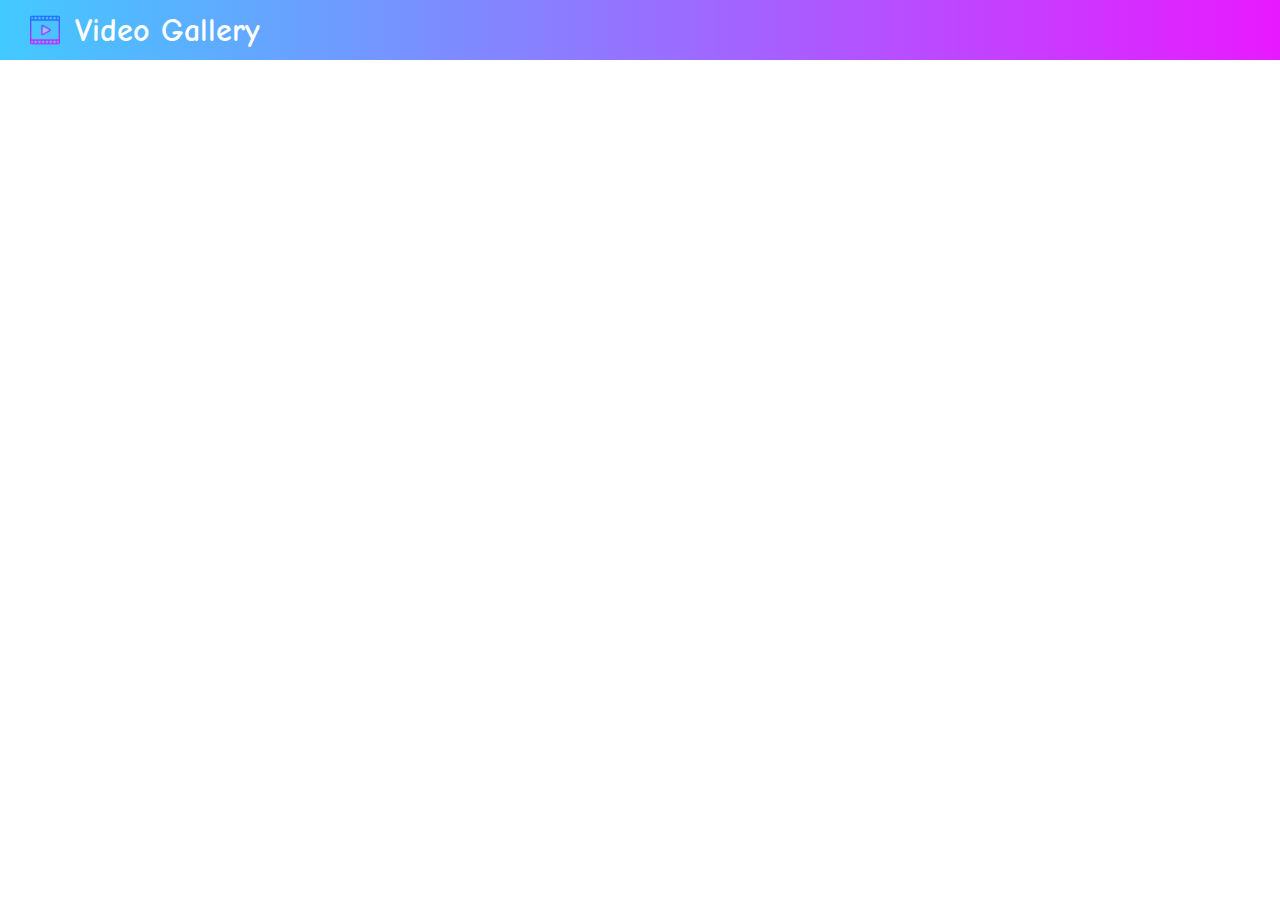
==== index.html @ 1a5cf52d "header" ====
<!DOCTYPE html>
<html lang="en">
<head>
  <meta charset="UTF-8">
  <meta http-equiv="X-UA-Compatible" content="IE=edge">
  <meta name="viewport" content="width=device-width, initial-scale=1.0">
  <title>Video Gallery</title>  
  <link rel="preconnect" href="https://fonts.gstatic.com">
  <link href="https://fonts.googleapis.com/css2?family=Comic+Neue&display=swap" rel="stylesheet">
  <link rel="stylesheet" href="css/style.css">
</head>
<body>
  <header class="header">
    <img src="images/logo.png" alt="Gallery Logo">
    <h1>Video Gallery</h1>
  </header>
</body>
</html>
---- css/style.css ----
* {
  font-family: 'Comic Neue', cursive;
}

body {
  margin: 0;
  padding: 0;
}

.header {
  /* background: #B8D0EB; */
  height: 50px;
  display: flex;
  align-items: center;
  color: #ffffff;
  padding: 5px 25px;
  background: hsla(197, 100%, 63%, 1);
  background: linear-gradient(360deg, hsla(197, 100%, 63%, 1) 0%, hsla(294, 100%, 55%, 1) 100%);
  background: -moz-linear-gradient(360deg, hsla(197, 100%, 63%, 1) 0%, hsla(294, 100%, 55%, 1) 100%);
  background: -webkit-linear-gradient(360deg, hsla(197, 100%, 63%, 1) 0%, hsla(294, 100%, 55%, 1) 100%);
  filter: progid: DXImageTransform.Microsoft.gradient( startColorstr="#40C9FF", endColorstr="#E81CFF", GradientType=1 );

}

.header img {
  width: 40px;
  margin-right: 10px;  
}
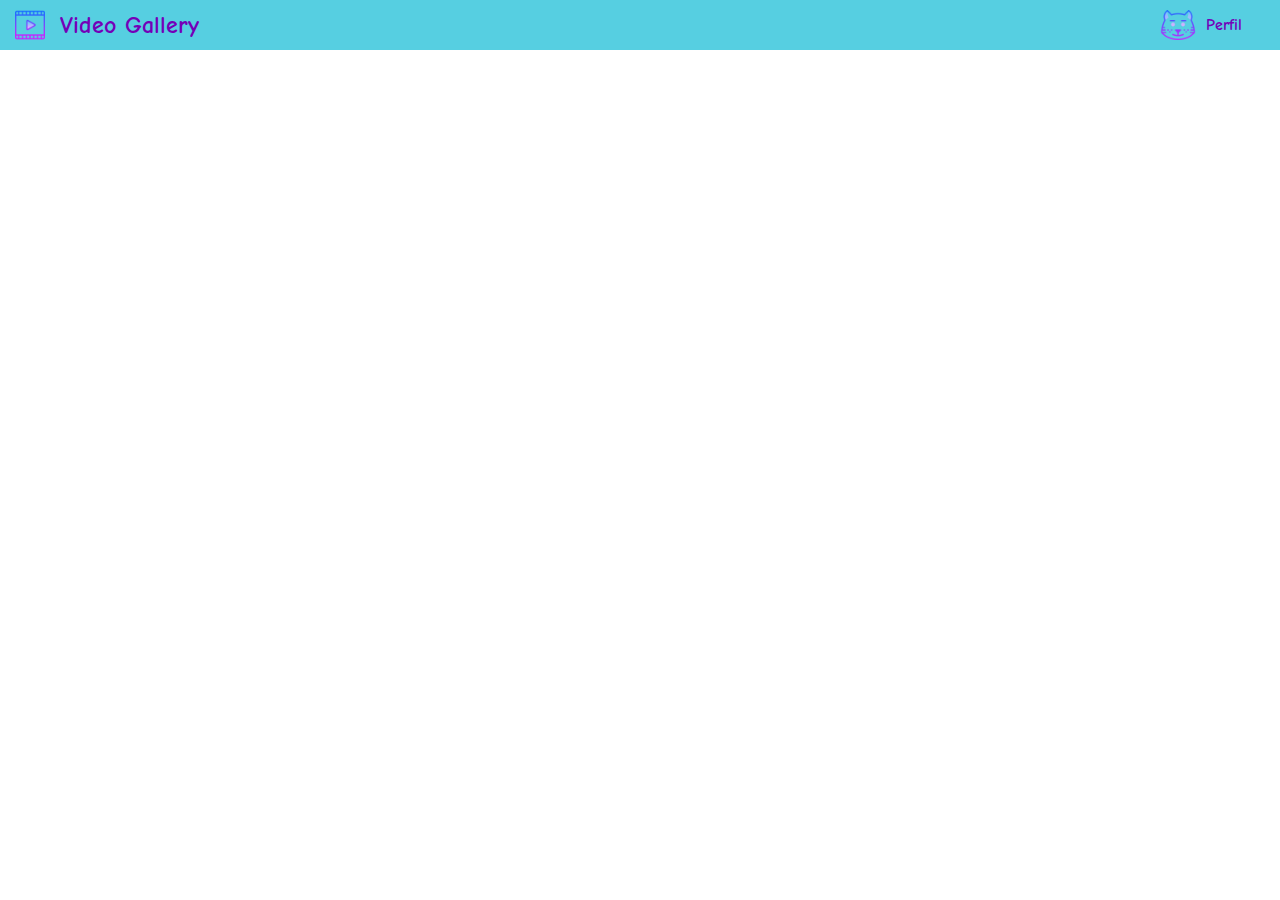
==== commit de9f7dd8: "Header" ====
--- a/index.html
+++ b/index.html
@@ -1,18 +1,34 @@
 <!DOCTYPE html>
 <html lang="en">
-<head>
-  <meta charset="UTF-8">
-  <meta http-equiv="X-UA-Compatible" content="IE=edge">
-  <meta name="viewport" content="width=device-width, initial-scale=1.0">
-  <title>Video Gallery</title>  
-  <link rel="preconnect" href="https://fonts.gstatic.com">
-  <link href="https://fonts.googleapis.com/css2?family=Comic+Neue&display=swap" rel="stylesheet">
-  <link rel="stylesheet" href="css/style.css">
-</head>
-<body>
-  <header class="header">
-    <img src="images/logo.png" alt="Gallery Logo">
-    <h1>Video Gallery</h1>
-  </header>
-</body>
-</html>+  <head>
+    <meta charset="UTF-8" />
+    <meta http-equiv="X-UA-Compatible" content="IE=edge" />
+    <meta name="viewport" content="width=device-width, initial-scale=1.0" />
+    <title>Video Gallery</title>
+    <link rel="preconnect" href="https://fonts.gstatic.com" />
+    <link
+      href="https://fonts.googleapis.com/css2?family=Comic+Neue&display=swap"
+      rel="stylesheet"
+    />
+    <link rel="stylesheet" href="css/style.css" />
+  </head>
+  <body>
+    <header class="header">
+      <div class="header__logo">
+        <img class="header__img" src="./images/logo.png" alt="Video" />
+        <h2>Video Gallery</h2>
+      </div>
+
+      <div class="header__menu">
+        <div class="header__menu--profile">
+          <img src="./images/cat_user.png" alt="User" />
+          <p>Perfil</p>
+        </div>
+        <ul>
+          <li><a href="/">Cuenta</a></li>
+          <li><a href="/">Cerrar Sesión</a></li>
+        </ul>
+      </div>
+    </header>
+  </body>
+</html>
--- a/css/style.css
+++ b/css/style.css
@@ -5,24 +5,73 @@
 body {
   margin: 0;
   padding: 0;
-}
-
-.header {
-  /* background: #B8D0EB; */
-  height: 50px;
-  display: flex;
-  align-items: center;
-  color: #ffffff;
-  padding: 5px 25px;
+/* 
   background: hsla(197, 100%, 63%, 1);
   background: linear-gradient(360deg, hsla(197, 100%, 63%, 1) 0%, hsla(294, 100%, 55%, 1) 100%);
   background: -moz-linear-gradient(360deg, hsla(197, 100%, 63%, 1) 0%, hsla(294, 100%, 55%, 1) 100%);
   background: -webkit-linear-gradient(360deg, hsla(197, 100%, 63%, 1) 0%, hsla(294, 100%, 55%, 1) 100%);
-  filter: progid: DXImageTransform.Microsoft.gradient( startColorstr="#40C9FF", endColorstr="#E81CFF", GradientType=1 );
-
+  filter: progid: DXImageTransform.Microsoft.gradient( startColorstr="#40C9FF", endColorstr="#E81CFF", GradientType=1 ); */
 }
 
-.header img {
+.header {
+  background: #56CFE1;  
+  color: #7400B8;
+  width: 100%;
+  height: 50px;
+  display: flex;
+  justify-content: space-between;
+  align-items: center;
+}
+.header__logo {
+  display: flex;
+  align-items: center;
+}
+.header__logo h1 {
+  margin: 0;
+}
+.header__img {
   width: 40px;
-  margin-right: 10px;  
+  /* margin-top: 10px; */
+  margin-left: 10px;
+  margin-right: 10px;
+}
+.header__menu {
+  margin-right: 30px;
+}
+.header__menu ul {
+  display: none;
+  list-style: none;
+  padding: 0px;
+  position: absolute;
+  width: 100px;
+  text-align: right;
+  margin: 0px 0px 0px -14px;
+}
+.header__menu:hover ul, ul:hover {
+  display: block;
+}
+.header__menu li {
+  margin: 10px 0px;
+}
+.header__menu li a {
+  color: #7400B8;
+  text-decoration: none;    
+}
+.header__menu li a:hover {
+  text-decoration: underline;        
+}
+.header__menu--profile {
+  margin-right: 8px;
+  display: flex;
+  align-items: center;
+  cursor: pointer;
+}
+.header__menu--profile img {
+  margin-right: 8px;
+  width: 40px;
+}
+.header__menu--profile p {
+  margin: 0px;
+  color: #7400B8;
+  font-weight: bold;
 }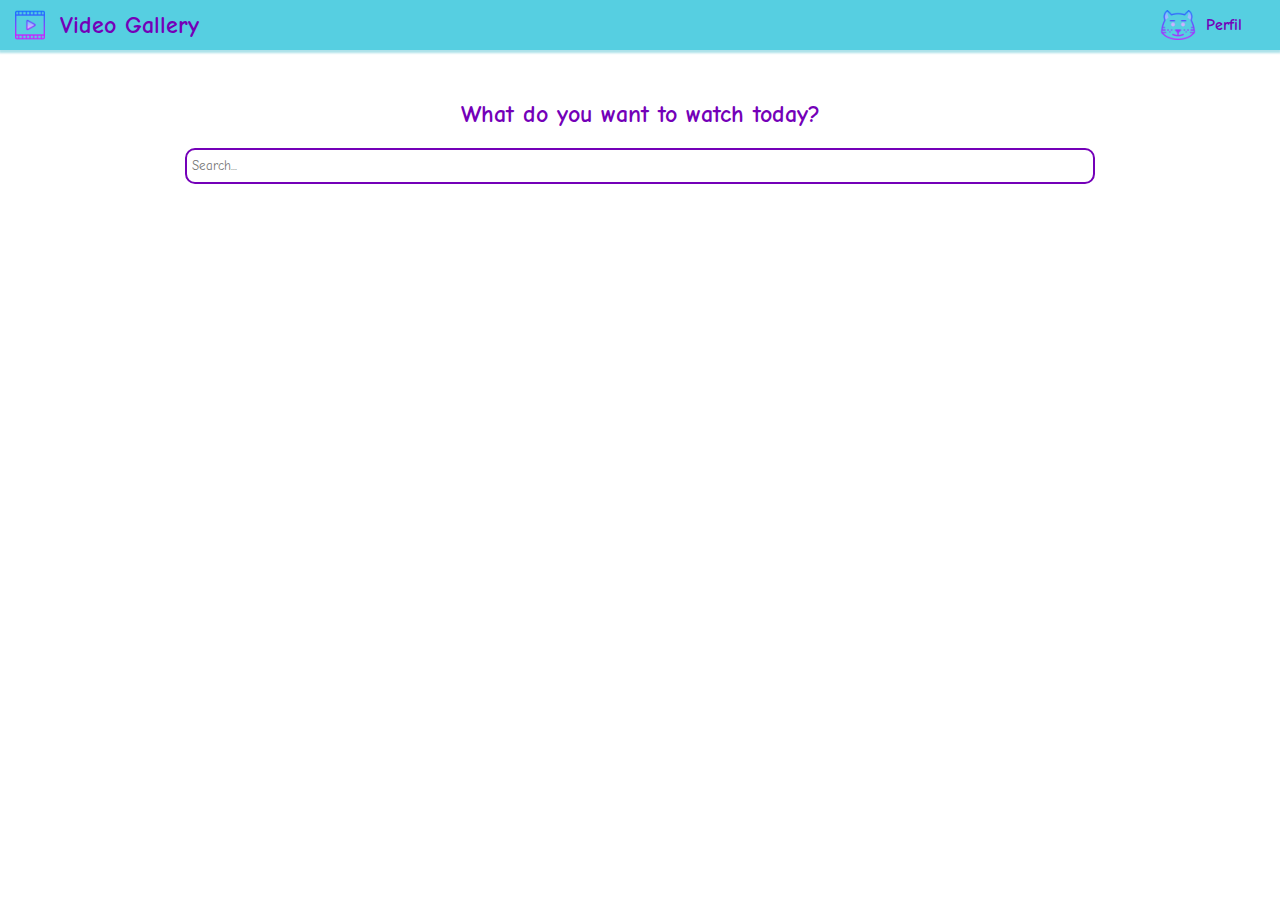
==== commit a53d62f9: "Login" ====
--- a/index.html
+++ b/index.html
@@ -30,5 +30,10 @@
         </ul>
       </div>
     </header>
+
+    <section class="main">
+      <h2 class="main__title">What do you want to watch today?</h2>
+      <input class="input " type="text" placeholder="Search...">
+    </section>
   </body>
 </html>
--- a/css/style.css
+++ b/css/style.css
@@ -1,5 +1,6 @@
 * {
   font-family: 'Comic Neue', cursive;
+  color: #7400B8;
 }
 
 body {
@@ -21,6 +22,7 @@
   display: flex;
   justify-content: space-between;
   align-items: center;
+  box-shadow: 0px 2px 2px 1px rgb(47 180 200 / 40%)
 }
 .header__logo {
   display: flex;
@@ -74,4 +76,26 @@
   margin: 0px;
   color: #7400B8;
   font-weight: bold;
+}
+
+.main {
+  display: flex;
+  align-items: center;
+  justify-content: center;
+  flex-direction: column;
+  padding: 30px 0;
+}
+
+.main__menu {
+  font-size: 25px;
+}
+
+.input {
+  height: 32px;
+  border-radius: 10px;
+  border: 2px solid #7400B8;
+  outline: none;
+  padding: 0 5px;
+  width: 70%;
+  background-color: (255, 255, 255, 0.1);
 }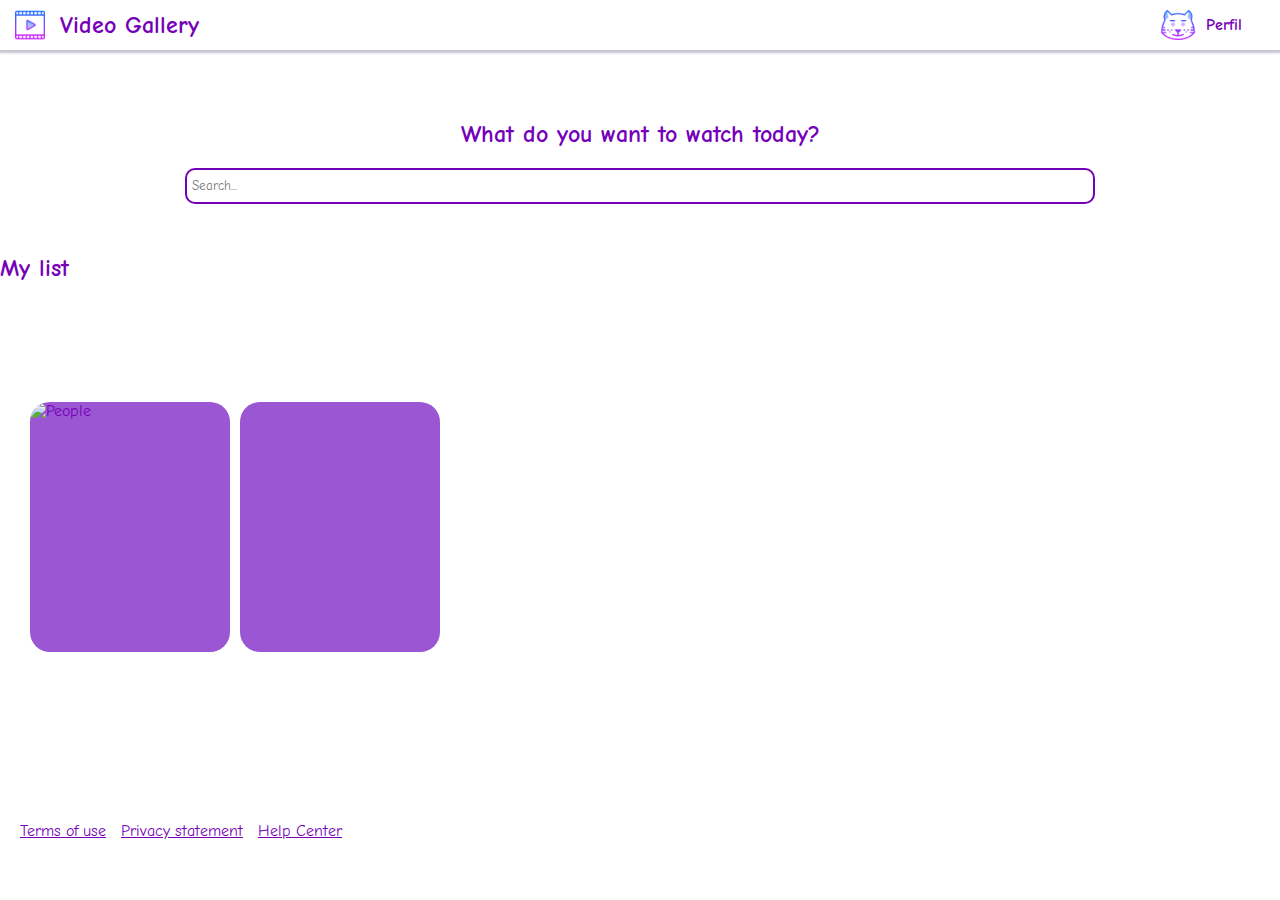
==== commit b8023b59: "Integracion" ====
--- a/index.html
+++ b/index.html
@@ -4,13 +4,15 @@
     <meta charset="UTF-8" />
     <meta http-equiv="X-UA-Compatible" content="IE=edge" />
     <meta name="viewport" content="width=device-width, initial-scale=1.0" />
-    <title>Video Gallery</title>
+    <title>Gallery</title>
     <link rel="preconnect" href="https://fonts.gstatic.com" />
     <link
       href="https://fonts.googleapis.com/css2?family=Comic+Neue&display=swap"
       rel="stylesheet"
     />
     <link rel="stylesheet" href="css/style.css" />
+    <link rel="stylesheet" href="css/carousel.css" />
+    <link rel="stylesheet" href="css/login.css" />
   </head>
   <body>
     <header class="header">
@@ -33,7 +35,36 @@
 
     <section class="main">
       <h2 class="main__title">What do you want to watch today?</h2>
-      <input class="input " type="text" placeholder="Search...">
+      <input class="input" type="text" placeholder="Search..." />
     </section>
+
+    <h2 class="categories__title">My list</h2>
+
+    <section class="carousel">
+      <div class="carousel__container">
+        <div class="carousel-item">
+          <img
+            class="carousel-item__img"
+            src="https://images.pexels.com/photos/1438072/pexels-photo-1438072.jpeg?auto=compress&cs=tinysrgb&dpr=2&h=650&w=940"
+            alt="People"
+          />
+          <div class="carousel-item__details">
+            <div>
+              <img src="images/play.png" alt="Play" />
+              <img src="images/plus.png" alt="Plus" />
+            </div>
+            <p class="carousel-item__details--title">Título descriptivo</p>
+            <p class="carousel-item__details--subtitle">2019 16+ 114 minutos</p>
+          </div>
+        </div>
+        <div class="carousel-item"></div>
+      </div>
+    </section>
+
+    <footer class="footer">
+      <a href="/">Terms of use</a>
+      <a href="/">Privacy statement</a>
+      <a href="/">Help Center</a>
+    </footer>
   </body>
 </html>
--- a/css/style.css
+++ b/css/style.css
@@ -15,7 +15,7 @@
 }
 
 .header {
-  background: #56CFE1;  
+  /* background: #56CFE1;   */
   color: #7400B8;
   width: 100%;
   height: 50px;
@@ -98,4 +98,8 @@
   padding: 0 5px;
   width: 70%;
   background-color: (255, 255, 255, 0.1);
+}
+
+.categorie__title {
+  font-size: 14px;
 }--- a/css/carousel.css
+++ b/css/carousel.css
@@ -0,0 +1,87 @@
+* {
+  font-family: 'Comic Neue', cursive;
+  color: #7400B8;
+}
+
+.carousel {
+  width: 100%;
+  overflow: scroll;
+  padding: 30px;
+  position: relative;
+}
+
+.carousel__container {
+  white-space: nowrap;
+  margin: 70px 0;
+  padding-bottom: 10px;
+  display: flex;
+
+}
+
+.carousel-item {
+  width: 200px;
+  height: 250px;
+  border-radius: 20px;
+  background: rgb(155, 86, 211);
+  overflow: hidden;
+  margin-right: 10px;
+  cursor: pointer;
+  transition: 450ms all;
+  transform-origin: center left;
+  position: relative;
+}
+
+.carousel-item:hover ~ .carousel-item{ 
+  transform: translate3d(100px, 0, 0);
+}
+
+.carousel__container:hover .carousel-item {
+  opacity: 0.3;
+}
+.carousel__container:hover .carousel-item:hover {
+  transform: scale(1.5);
+  opacity: 1;
+}
+.carousel-item__img {
+  width: 200px;
+  height: 250px;
+  object-fit: cover;
+}
+.carousel-item__details {
+  background: linear-gradient(to top, rgba(0,0,0, 0.9) 0%, rgba(0,0,0,0) 100%);
+  font-size: 10px;
+  opacity: 0;
+  transition: 450ms opacity;
+  padding: 10px;
+  position: absolute;
+  top: 0;
+  left: 0;
+  right: 0;
+  bottom: 0;
+}
+.carousel-item__details:hover {
+  opacity: 1;
+  display: flex;
+  align-items: flex-end;
+  flex-direction: column;
+  justify-content: flex-end;
+}
+
+.carousel-item__details img {
+  width: 35px;
+}
+
+.carousel-item__details p {
+  margin: 0;
+  padding: 0;
+}
+
+.carousel-item__details--title {
+  color: #ffffff;
+  font-size: 18px;
+}
+
+.carousel-item__details--subtitle {
+  color: #ffffff;
+  font-size: 16px;
+}--- a/css/login.css
+++ b/css/login.css
@@ -0,0 +1,156 @@
+body {
+  margin: 0;
+  font-family: 'Comic Neue', cursive;
+  color: #7400B8;
+}
+.header {
+  align-items: center;
+  /* background-color: #7400B8; */
+  color: white;
+  display: flex;
+  height: 50px;
+  justify-content: space-between;
+  top: 0px;
+  width: 100%;
+  margin-bottom: 20px;
+/* 
+  background: hsla(197, 100%, 63%, 1);
+
+  background: linear-gradient(360deg, hsla(197, 100%, 63%, 1) 0%, hsla(294, 100%, 55%, 1) 100%);
+
+  background: -moz-linear-gradient(360deg, hsla(197, 100%, 63%, 1) 0%, hsla(294, 100%, 55%, 1) 100%);
+
+  background: -webkit-linear-gradient(360deg, hsla(197, 100%, 63%, 1) 0%, hsla(294, 100%, 55%, 1) 100%);
+
+  filter: progid: DXImageTransform.Microsoft.gradient( startColorstr="#40C9FF", endColorstr="#E81CFF", GradientType=1 ); */
+
+  box-shadow: 0px 2px 2px 1px rgb(61 51 96 / 29%);
+}
+.header__logo {
+  display: flex;
+  align-items: center;
+}
+.header__logo h1 {
+  margin: 0;
+}
+.header__img {
+  width: 40px;
+  /* margin-top: 10px; */
+  margin-left: 10px;
+  margin-right: 10px;
+}
+.login {
+  /* background: linear-gradient(#ffffff, #AB88FF); */
+  display: flex;
+  align-items: center;
+  justify-content: center;
+  flex-direction: column;
+  padding: 0px 30px;
+  min-height: calc(100vh - 200px);
+}
+.login__container {
+  background-color: rgba(255, 255, 255, 0.1);
+  border: 2px solid #7400B8;
+  border-radius: 40px;
+  color: #7400B8;
+  padding: 60px 68px 40px;
+  min-height: 700px;
+  width: 300px;
+  display: flex;
+  flex-direction: column;
+  justify-content: space-around;
+}
+.login__container h2 {
+  margin: 0;
+  padding: 0;
+}
+.login__container--form {
+  display: flex;
+  flex-direction: column;;
+}
+.login__container--form label {
+  font-size: 14px;
+}
+.login__container--remember-me {
+  color: #7400B8;
+  display: flex;
+  justify-content: space-between;
+  margin-top: 20px;
+  margin-bottom: 20px;
+}
+.login__container--remember-me a {
+  color: #7400B8;
+  font-size: 14px;
+  text-decoration: none;
+}
+.login__container--remember-me a:hover {
+  text-decoration: underline;
+}
+
+.login__container--social-media {
+  margin-top: 20px;
+}
+
+.login__container--social-media > div {
+  display: flex;
+  align-items: center;
+  font-size: 14px;
+  margin-bottom: 10px;
+}
+
+.login__container--form .input {
+  height: 32px;
+  border-radius: 10px;
+  border: 2px solid #b0a2b8;
+  outline: none;
+  padding: 0 5px;
+  background-color: (255, 255, 255, 0.1);
+  width: 100%;
+  margin-bottom: 5px;
+  box-sizing: border-box;
+}
+
+.login__container--form .button {
+  height: 32px;
+  border-radius: 10px;
+  color: white;
+  padding: 0 5px;
+  background-color: #7400B8;
+  margin-bottom: 5px;
+  outline: none;
+  border: none;
+  width: 100%;
+  box-sizing: border-box;
+  margin-top: 20px;
+}
+
+.login__container--social-media img {
+  width: 40px;
+}
+
+.footer {
+  padding: 60px 20px 20px 20px;
+}
+
+.footer a {
+  margin-right: 10px;
+}
+
+@media only screen and (max-width: 600px) {
+  .login__container {
+    border: none;
+    padding: 0;
+    width: 100%;
+    min-height: 500px;
+  }
+
+  .footer {
+    display: flex;
+    flex-direction: column;
+    padding-top: 20px;
+  }
+
+  .footer a {
+    margin-bottom: 10px;
+  }
+}